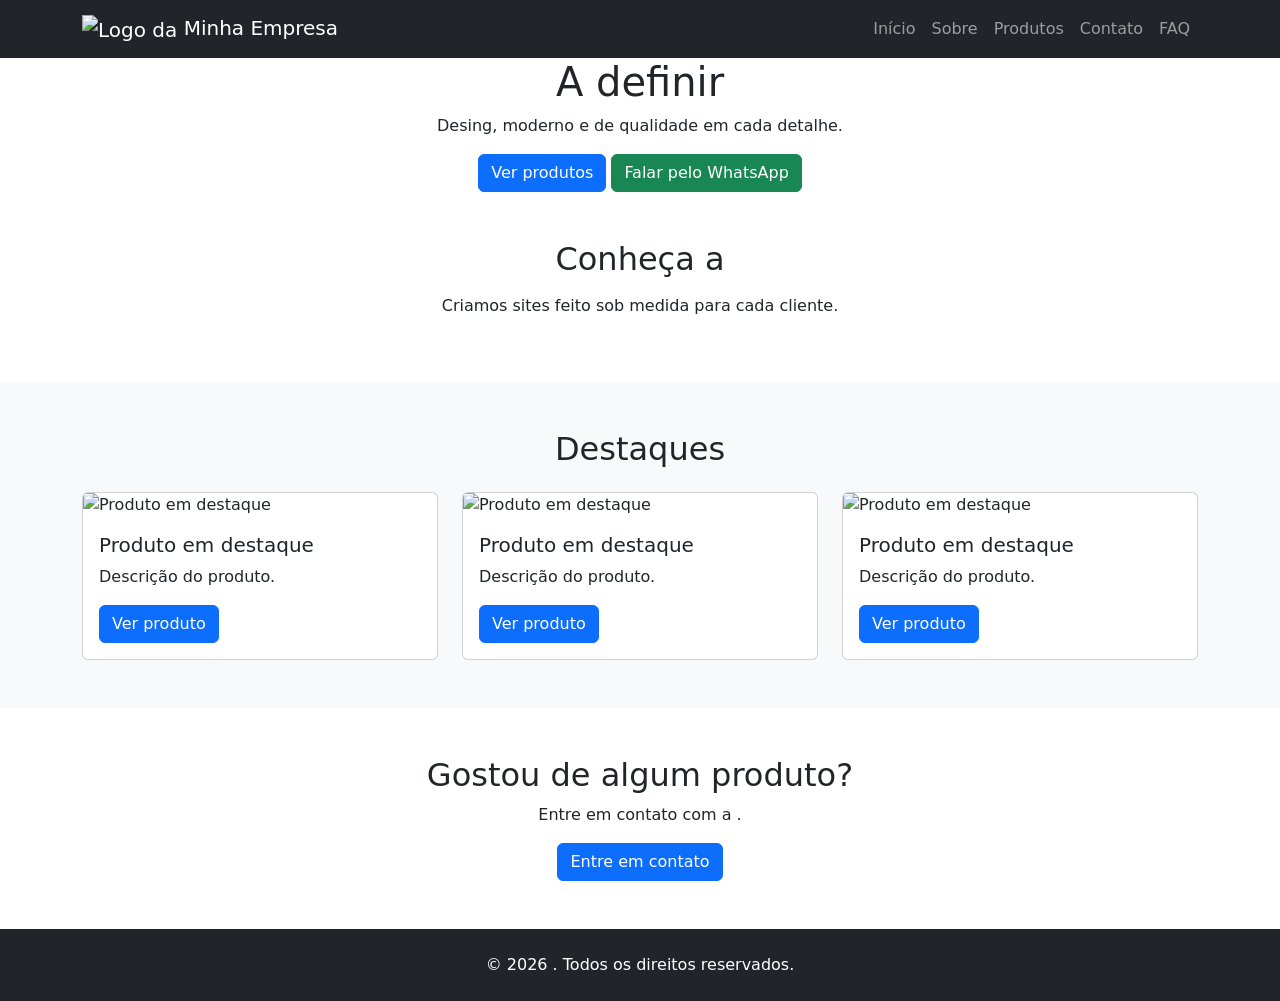
==== index.html @ a77f4958 "Iniciando" ====
<!DOCTYPE html>
<html lang="pt-br">
<head>
    <meta charset="UTF-8">
    <meta name="viewport" content="width=device-width, initial-scale=1.0">
    <title>A definir</title>
    

    <!-- Bootstrap -->
    <link
     href="https://cdn.jsdelivr.net/npm/bootstrap@5.3.3/dist/css/bootstrap.min.css"
    rel="stylesheet">

    <!-- CSS personalizado -->
    <link rel="stylesheet" href="assets/.css/inicial.css">
</head>
<body>
     <!-- NAVBAR -->

    <nav class="navbar navbar-expand-lg bg-dark navbar-dark">

        <div class="container">

            <a class="navbar-brand" href="index.html">

                <img
                    src="assets/images/logo.png"
                    alt="Logo da "
                    width="50px" height="50px">

                Minha Empresa

            </a>


            <button
                class="navbar-toggler"
                type="button"
                data-bs-toggle="collapse"
                data-bs-target="#menu">

                <span class="navbar-toggler-icon"></span>

            </button>


            <div class="collapse navbar-collapse" id="menu">

                <ul class="navbar-nav ms-auto">

                    <li class="nav-item">
                        <a class="nav-link" href="index.html">
                            Início
                        </a>
                    </li>

                    <li class="nav-item">
                        <a class="nav-link" href="sobre.html">
                            Sobre
                        </a>
                    </li>

                    <li class="nav-item">
                        <a class="nav-link" href="amostras.html">
                            Produtos
                        </a>
                    </li>

                    <li class="nav-item">
                        <a class="nav-link" href="contato.html">
                            Contato
                        </a>
                    </li>

                    <li class="nav-item">
                        <a class="nav-link" href="faq.html">
                            FAQ
                        </a>
                    </li>

                </ul>

            </div>

        </div>

    </nav>


    <!-- HERO -->

    <header class="hero text-center">

        <div class="container">

            <h1>
                A definir
            </h1>

            <p>
                Desing, moderno e de qualidade em cada detalhe.
            </p>

            <a
                href="produtos.html"
                class="btn btn-primary">

                Ver produtos

            </a>

            <a
                href="https://wa.me/5532988254424"
                target="_blank"
                class="btn btn-success">

                Falar pelo WhatsApp

            </a>

        </div>

    </header>


    <!-- APRESENTAÇÃO -->

    <section class="py-5">

        <div class="container text-center">

            <h2>
                Conheça a 
            </h2>

            <p class="mt-3">

                Criamos sites feito sob medida para cada cliente.

            </p>

        </div>

    </section>


    <!-- DESTAQUES -->

    <section class="py-5 bg-light">

        <div class="container">

            <h2 class="text-center mb-4">
                Destaques
            </h2>

            <div class="row g-4">


                <div class="col-12 col-md-6 col-lg-4">

                    <div class="card h-100">

                        <img
                            src="assets/images/produto-1.jpg"
                            class="card-img-top"
                            alt="Produto em destaque">

                        <div class="card-body">

                            <h5 class="card-title">
                                Produto em destaque
                            </h5>

                            <p class="card-text">
                                Descrição do produto.
                            </p>

                            <a
                                href="produtos.html"
                                class="btn btn-primary">

                                Ver produto

                            </a>

                        </div>

                    </div>

                </div>


                <div class="col-12 col-md-6 col-lg-4">

                    <div class="card h-100">

                        <img
                            src="assets/images/produto-2.jpg"
                            class="card-img-top"
                            alt="Produto em destaque">

                        <div class="card-body">

                            <h5 class="card-title">
                                Produto em destaque
                            </h5>

                            <p class="card-text">
                                Descrição do produto.
                            </p>

                            <a
                                href="produtos.html"
                                class="btn btn-primary">

                                Ver produto

                            </a>

                        </div>

                    </div>

                </div>


                <div class="col-12 col-md-6 col-lg-4">

                    <div class="card h-100">

                        <img
                            src="assets/images/produto-3.jpg"
                            class="card-img-top"
                            alt="Produto em destaque">

                        <div class="card-body">

                            <h5 class="card-title">
                                Produto em destaque
                            </h5>

                            <p class="card-text">
                                Descrição do produto.
                            </p>

                            <a
                                href="produtos.html"
                                class="btn btn-primary">

                                Ver produto

                            </a>

                        </div>

                    </div>

                </div>

            </div>

        </div>

    </section>


    <!-- CTA -->

    <section class="py-5 text-center">

        <div class="container">

            <h2>
                Gostou de algum produto?
            </h2>

            <p>
                Entre em contato com a .
            </p>

            <a
                href="contato.html"
                class="btn btn-primary">

                Entre em contato

            </a>

        </div>

    </section>


    <!-- RODAPÉ -->

    <footer class="bg-dark text-white text-center py-4">

        <p class="mb-0">
            &copy; 2026 .
            Todos os direitos reservados.
        </p>

    </footer>


    <!-- Bootstrap JS -->

    <script
        src="https://cdn.jsdelivr.net/npm/bootstrap@5.3.3/dist/js/bootstrap.bundle.min.js">
    </script>

</body>
</html>
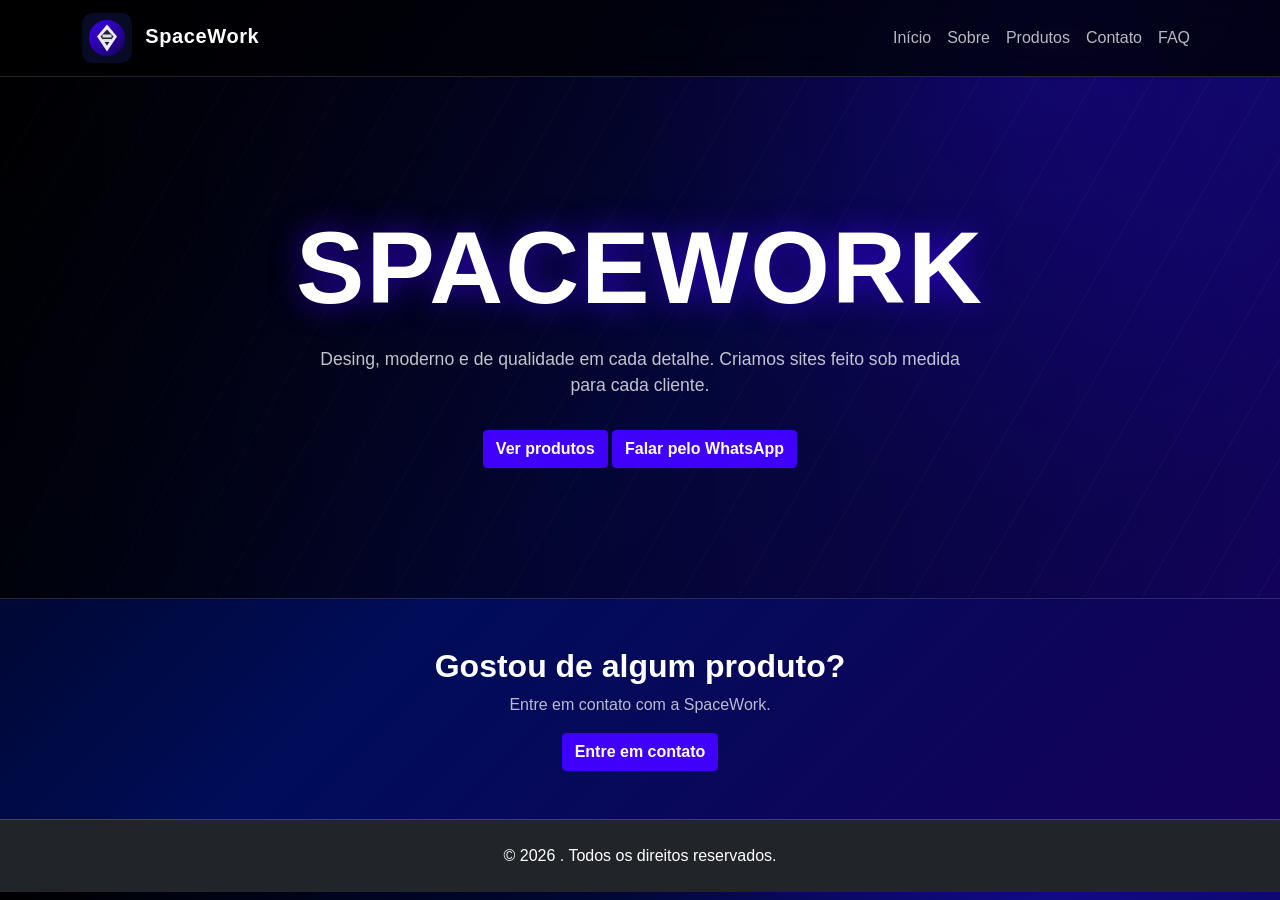
==== commit aaaf848d: "Atualizando as coisas" ====
--- a/index.html
+++ b/index.html
@@ -3,7 +3,7 @@
 <head>
     <meta charset="UTF-8">
     <meta name="viewport" content="width=device-width, initial-scale=1.0">
-    <title>A definir</title>
+    <title>SpaceWork</title>
     
 
     <!-- Bootstrap -->
@@ -24,11 +24,11 @@
             <a class="navbar-brand" href="index.html">
 
                 <img
-                    src="assets/images/logo.png"
-                    alt="Logo da "
-                    width="50px" height="50px">
+                    src="assets/images/logo.svg"
+                    alt="Logo da SpaceWork"
+                    width="50" height="50">
 
-                Minha Empresa
+                SpaceWork
 
             </a>
 
@@ -94,11 +94,12 @@
         <div class="container">
 
             <h1>
-                A definir
+                SpaceWork
             </h1>
 
             <p>
-                Desing, moderno e de qualidade em cada detalhe.
+                Desing, moderno e de qualidade em cada detalhe. 
+                Criamos sites feito sob medida para cada cliente.
             </p>
 
             <a
@@ -122,149 +123,6 @@
 
     </header>
 
-
-    <!-- APRESENTAÇÃO -->
-
-    <section class="py-5">
-
-        <div class="container text-center">
-
-            <h2>
-                Conheça a 
-            </h2>
-
-            <p class="mt-3">
-
-                Criamos sites feito sob medida para cada cliente.
-
-            </p>
-
-        </div>
-
-    </section>
-
-
-    <!-- DESTAQUES -->
-
-    <section class="py-5 bg-light">
-
-        <div class="container">
-
-            <h2 class="text-center mb-4">
-                Destaques
-            </h2>
-
-            <div class="row g-4">
-
-
-                <div class="col-12 col-md-6 col-lg-4">
-
-                    <div class="card h-100">
-
-                        <img
-                            src="assets/images/produto-1.jpg"
-                            class="card-img-top"
-                            alt="Produto em destaque">
-
-                        <div class="card-body">
-
-                            <h5 class="card-title">
-                                Produto em destaque
-                            </h5>
-
-                            <p class="card-text">
-                                Descrição do produto.
-                            </p>
-
-                            <a
-                                href="produtos.html"
-                                class="btn btn-primary">
-
-                                Ver produto
-
-                            </a>
-
-                        </div>
-
-                    </div>
-
-                </div>
-
-
-                <div class="col-12 col-md-6 col-lg-4">
-
-                    <div class="card h-100">
-
-                        <img
-                            src="assets/images/produto-2.jpg"
-                            class="card-img-top"
-                            alt="Produto em destaque">
-
-                        <div class="card-body">
-
-                            <h5 class="card-title">
-                                Produto em destaque
-                            </h5>
-
-                            <p class="card-text">
-                                Descrição do produto.
-                            </p>
-
-                            <a
-                                href="produtos.html"
-                                class="btn btn-primary">
-
-                                Ver produto
-
-                            </a>
-
-                        </div>
-
-                    </div>
-
-                </div>
-
-
-                <div class="col-12 col-md-6 col-lg-4">
-
-                    <div class="card h-100">
-
-                        <img
-                            src="assets/images/produto-3.jpg"
-                            class="card-img-top"
-                            alt="Produto em destaque">
-
-                        <div class="card-body">
-
-                            <h5 class="card-title">
-                                Produto em destaque
-                            </h5>
-
-                            <p class="card-text">
-                                Descrição do produto.
-                            </p>
-
-                            <a
-                                href="produtos.html"
-                                class="btn btn-primary">
-
-                                Ver produto
-
-                            </a>
-
-                        </div>
-
-                    </div>
-
-                </div>
-
-            </div>
-
-        </div>
-
-    </section>
-
-
     <!-- CTA -->
 
     <section class="py-5 text-center">
@@ -276,7 +134,7 @@
             </h2>
 
             <p>
-                Entre em contato com a .
+                Entre em contato com a SpaceWork.
             </p>
 
             <a
--- a/assets/.css/inicial.css
+++ b/assets/.css/inicial.css
@@ -0,0 +1,289 @@
+:root {
+    --roxo-profundo: #160059;
+    --azul-noturno: #000d59;
+    --preto: #000000;
+    --azul-eletrico: #3f00fc;
+    --branco: #ffffff;
+    --borda: rgba(255, 255, 255, 0.14);
+    --sombra: 0 18px 45px rgba(0, 0, 0, 0.28);
+}
+
+html {
+    scroll-behavior: smooth;
+}
+
+body {
+    margin: 0;
+    color: var(--branco);
+    font-family: "Space Grotesk", "Segoe UI", sans-serif;
+    background:
+        radial-gradient(circle at 82% 8%, rgba(63, 0, 252, 0.3), transparent 28rem),
+        linear-gradient(135deg, var(--preto) 0%, var(--azul-noturno) 48%, var(--roxo-profundo) 100%);
+    forced-color-adjust: auto;
+}
+
+.navbar,
+footer {
+    background: rgba(0, 0, 0, 0.78) !important;
+    border-bottom: 1px solid var(--borda);
+    backdrop-filter: blur(14px);
+}
+
+.navbar-brand {
+    color: var(--branco) !important;
+    font-weight: 700;
+    letter-spacing: 0.03em;
+}
+
+.navbar-brand img {
+    margin-right: 0.45rem;
+    object-fit: contain;
+}
+
+.nav-link {
+    color: rgba(255, 255, 255, 0.72) !important;
+    font-weight: 500;
+    transition: color 180ms ease, text-shadow 180ms ease;
+}
+
+.nav-link:hover,
+.nav-link:focus,
+.nav-link.active {
+    color: var(--branco) !important;
+    text-shadow: 0 0 18px rgba(63, 0, 252, 0.9);
+}
+
+.hero,
+.page-hero {
+    min-height: 58vh;
+    display: grid;
+    place-items: center;
+    padding: 7rem 1rem;
+    background:
+        linear-gradient(90deg, rgba(0, 0, 0, 0.78), rgba(22, 0, 89, 0.28)),
+        repeating-linear-gradient(120deg, transparent 0 48px, rgba(255, 255, 255, 0.035) 49px 50px);
+    border-bottom: 1px solid var(--borda);
+}
+
+.page-hero {
+    min-height: 38vh;
+    padding: 5.5rem 1rem 4rem;
+}
+
+.hero h1,
+.page-hero h1 {
+    margin-bottom: 1rem;
+    font-size: clamp(2.75rem, 8vw, 6.5rem);
+    font-weight: 800;
+    letter-spacing: 0.02em;
+    text-transform: uppercase;
+    text-shadow: 0 0 30px rgba(63, 0, 252, 0.7);
+}
+
+.page-hero h1 {
+    font-size: clamp(2.2rem, 5vw, 4.2rem);
+}
+
+.hero p,
+.page-hero p {
+    max-width: 40rem;
+    margin: 0 auto 2rem;
+    color: rgba(255, 255, 255, 0.76);
+    font-size: 1.1rem;
+}
+
+.kicker {
+    display: inline-block;
+    margin-bottom: 1rem;
+    color: rgba(255, 255, 255, 0.8);
+    text-transform: uppercase;
+    letter-spacing: 0.12em;
+    font-size: 0.75rem;
+    font-weight: 700;
+}
+
+h2,
+h5 {
+    font-weight: 700;
+}
+
+.section-shell {
+    padding: 5rem 0;
+}
+
+.feature-card,
+.info-card,
+.stat-box,
+.contact-form,
+.accordion-item {
+    background: rgba(22, 0, 89, 0.52);
+    border: 1px solid var(--borda);
+    border-radius: 12px;
+    box-shadow: var(--sombra);
+}
+
+.feature-card,
+.info-card,
+.stat-box {
+    padding: 1.5rem;
+}
+
+.feature-card p,
+.info-card p,
+.stat-box p,
+.accordion-body {
+    color: rgba(255, 255, 255, 0.72);
+    margin-bottom: 0;
+}
+
+.stat-box {
+    height: 100%;
+    text-align: center;
+}
+
+.stat-box h3 {
+    font-size: 2rem;
+    font-weight: 800;
+    color: var(--branco);
+    margin-bottom: 0.75rem;
+}
+
+.contact-form {
+    padding: 1.5rem;
+}
+
+.form-label {
+    color: var(--branco);
+    font-weight: 600;
+}
+
+.form-control {
+    background: rgba(255, 255, 255, 0.04);
+    border: 1px solid var(--borda);
+    color: var(--branco);
+    border-radius: 8px;
+}
+
+.form-control::placeholder {
+    color: rgba(255, 255, 255, 0.42);
+}
+
+.form-control:focus {
+    color: var(--branco);
+    background: rgba(255, 255, 255, 0.06);
+    border-color: rgba(63, 0, 252, 0.9);
+    box-shadow: 0 0 0 0.2rem rgba(63, 0, 252, 0.25);
+}
+
+.accordion {
+    --bs-accordion-bg: transparent;
+    --bs-accordion-border-color: var(--borda);
+    --bs-accordion-btn-bg: rgba(22, 0, 89, 0.52);
+    --bs-accordion-btn-color: var(--branco);
+    --bs-accordion-btn-focus-border-color: rgba(63, 0, 252, 0.9);
+    --bs-accordion-btn-focus-box-shadow: 0 0 0 0.25rem rgba(63, 0, 252, 0.25);
+    --bs-accordion-active-bg: rgba(22, 0, 89, 0.7);
+    --bs-accordion-active-color: var(--branco);
+    --bs-accordion-border-radius: 12px;
+}
+
+.accordion-item {
+    overflow: hidden;
+    margin-bottom: 1rem;
+}
+
+.accordion-button {
+    font-weight: 700;
+}
+
+.accordion-button:not(.collapsed) {
+    color: var(--branco);
+    box-shadow: inset 0 -1px 0 rgba(255, 255, 255, 0.08);
+}
+
+.accordion-body {
+    padding: 1.25rem 1.5rem;
+}
+
+section {
+    background-color: transparent;
+}
+
+.bg-light {
+    background: rgba(0, 0, 0, 0.2) !important;
+}
+
+.card {
+    overflow: hidden;
+    color: var(--branco);
+    background: rgba(22, 0, 89, 0.52);
+    border: 1px solid var(--borda);
+    border-radius: 8px;
+    box-shadow: var(--sombra);
+    transition: transform 200ms ease, border-color 200ms ease, box-shadow 200ms ease;
+}
+
+.card:hover {
+    transform: translateY(-6px);
+    border-color: rgba(63, 0, 252, 0.8);
+    box-shadow: 0 22px 55px rgba(0, 0, 0, 0.42), 0 0 24px rgba(63, 0, 252, 0.18);
+}
+
+.card-img-top {
+    height: 220px;
+    object-fit: cover;
+    border-bottom: 1px solid var(--borda);
+}
+
+.card-text,
+section p:not(.hero p) {
+    color: rgba(255, 255, 255, 0.72);
+}
+
+.btn {
+    border: 1px solid transparent;
+    border-radius: 4px;
+    font-weight: 700;
+    transition: transform 180ms ease, box-shadow 180ms ease, background-color 180ms ease;
+}
+
+.btn:hover,
+.btn:focus {
+    transform: translateY(-2px);
+    box-shadow: 0 8px 22px rgba(63, 0, 252, 0.38);
+}
+
+.btn-primary,
+.btn-success {
+    color: var(--branco);
+    background-color: var(--azul-eletrico);
+    border-color: var(--azul-eletrico);
+}
+
+.btn-primary:hover,
+.btn-primary:focus,
+.btn-success:hover,
+.btn-success:focus {
+    color: var(--branco);
+    background-color: var(--roxo-profundo);
+    border-color: var(--azul-eletrico);
+}
+
+footer {
+    border-top: 1px solid var(--borda);
+    border-bottom: 0;
+}
+
+@media (max-width: 575px) {
+    .hero,
+    .page-hero {
+        min-height: 64vh;
+        padding: 5rem 1rem;
+    }
+
+    .hero .btn,
+    .page-hero .btn {
+        width: 100%;
+        margin-bottom: 0.7rem;
+    }
+}
